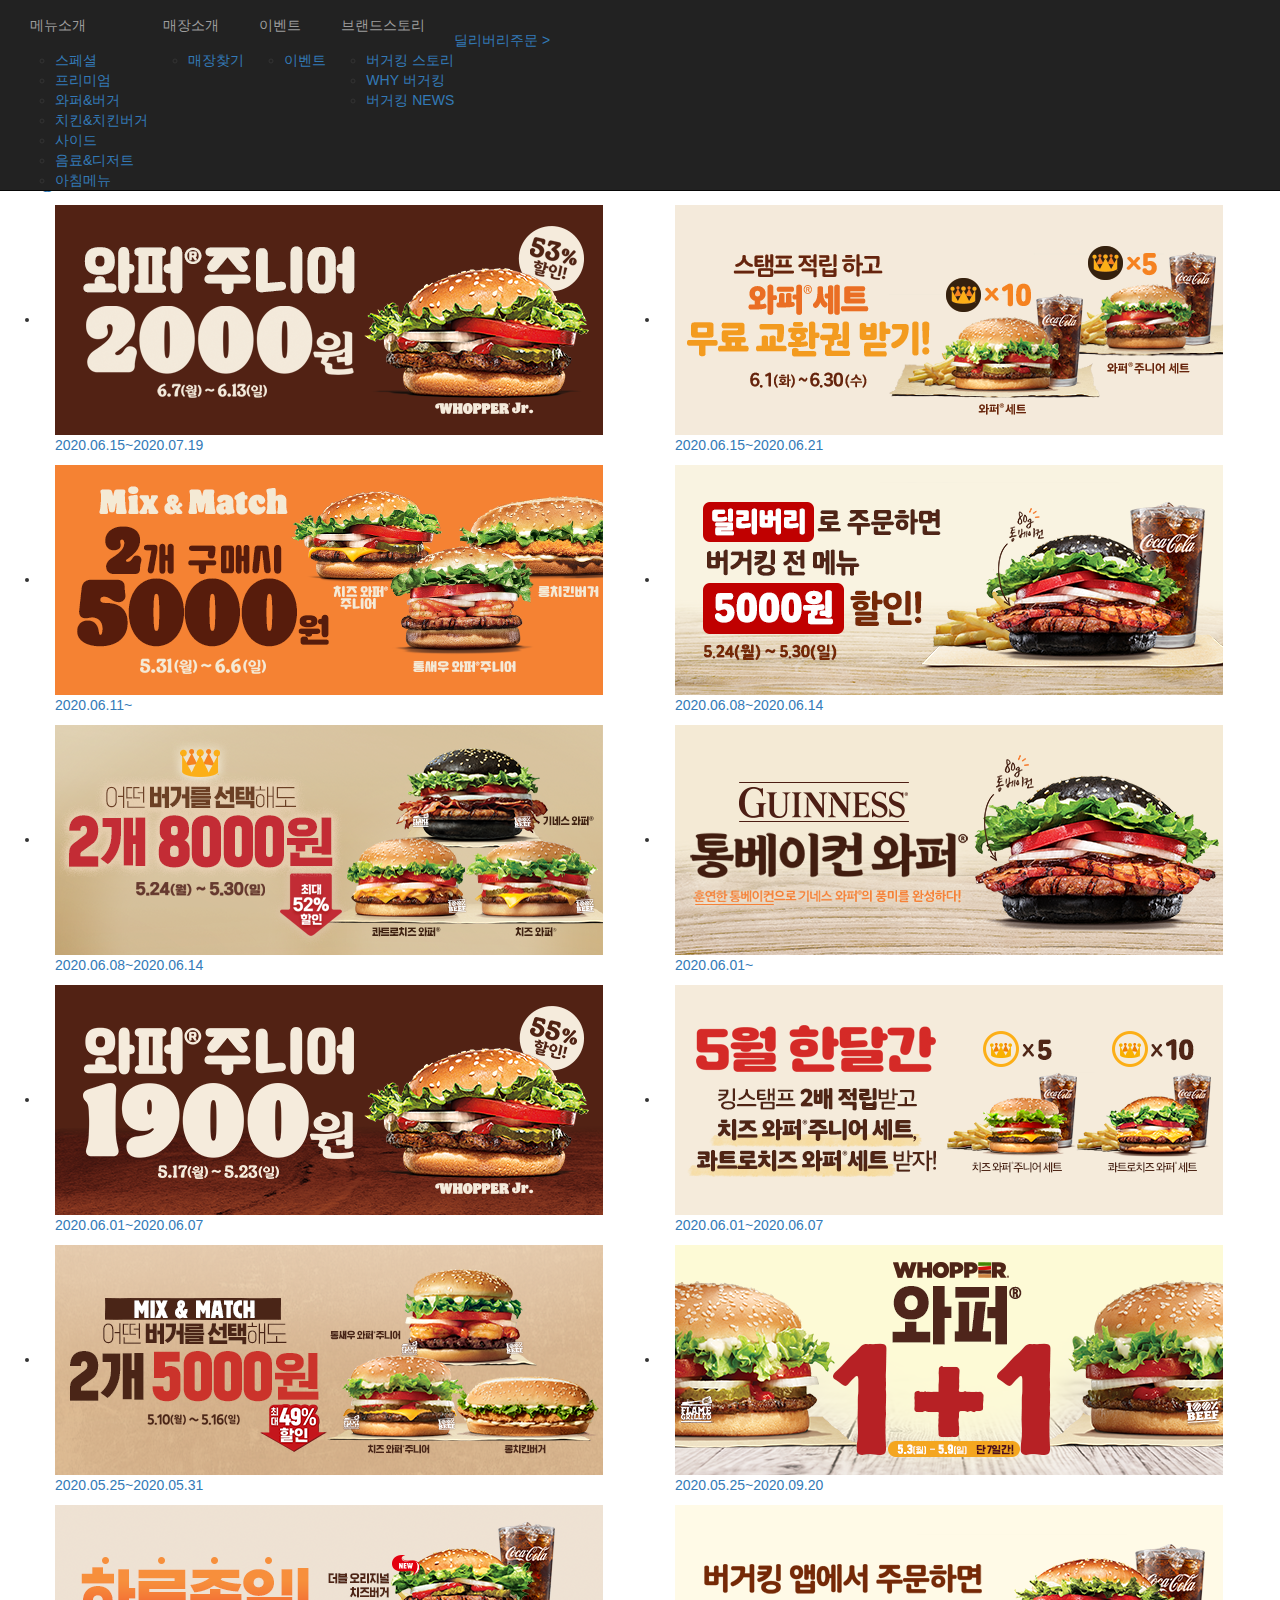
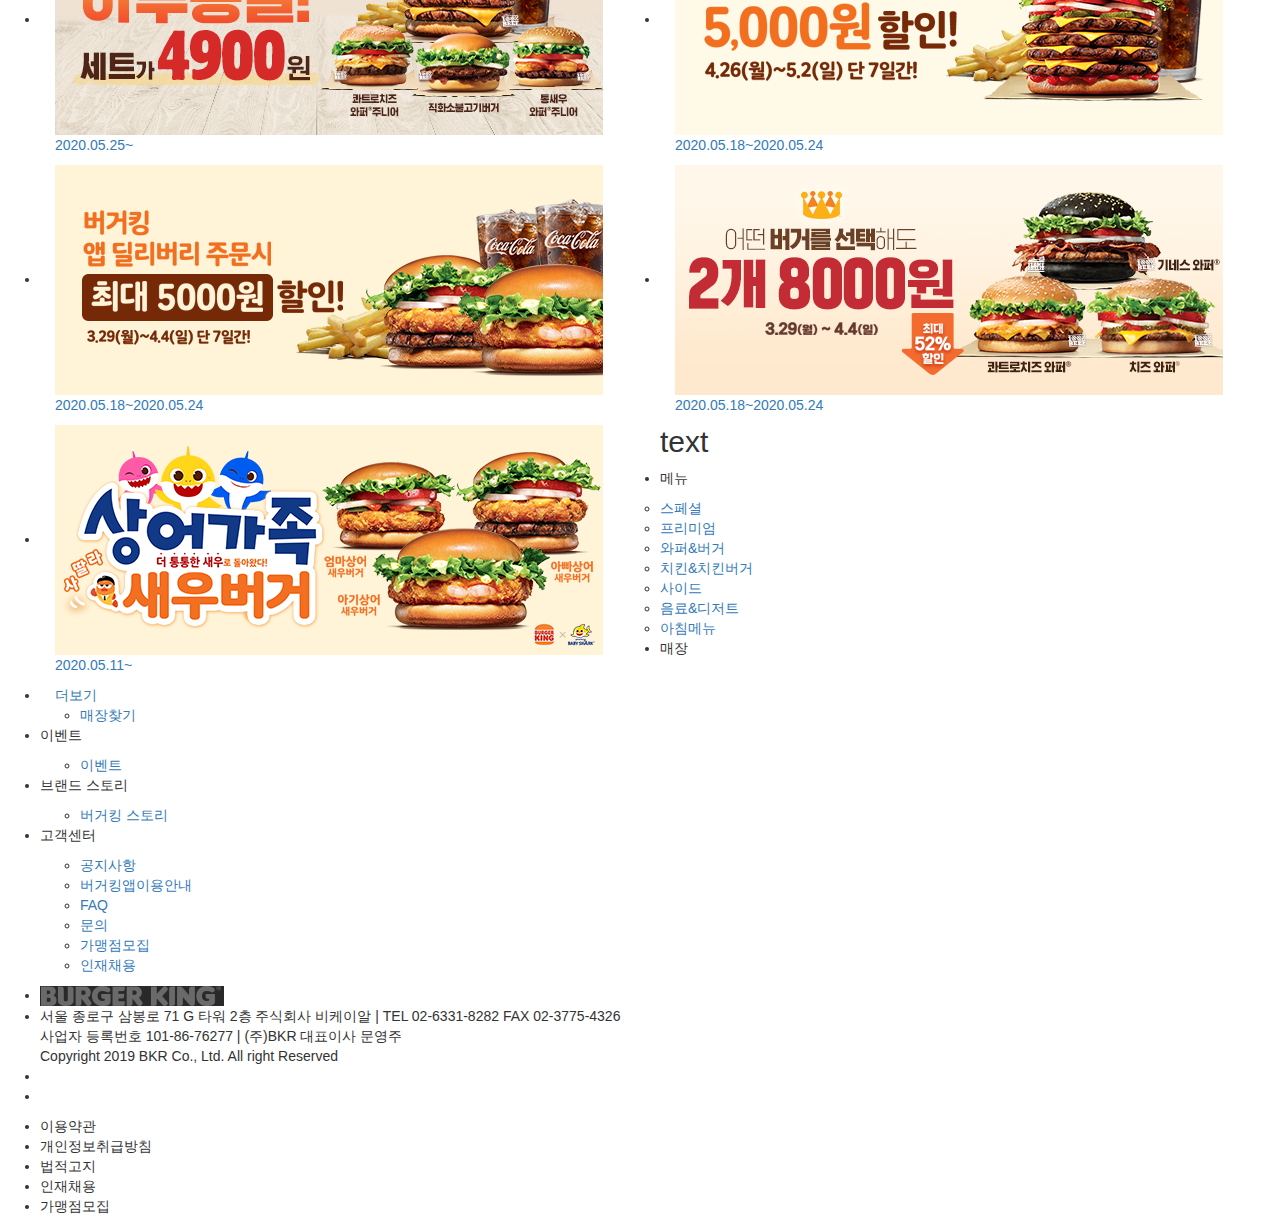
==== event.html @ 0f1036ef "Add files via upload" ====
<!DOCTYPE html>
<html lang="ko">
  <head>
    <meta charset="utf-8">
    <meta http-equiv="X-UA-Compatible" content="IE=edge">
    <meta name="viewport" content="width=device-width, initial-scale=1">
    <!-- 위 3개의 메타 태그는 *반드시* head 태그의 처음에 와야합니다; 어떤 다른 콘텐츠들은 반드시 이 태그들 *다음에* 와야 합니다 -->
    <title>bootstrap template</title>
    <!-- 합쳐지고 최소화된 최신 CSS -->
    <link rel="stylesheet" href="https://maxcdn.bootstrapcdn.com/bootstrap/3.3.2/css/bootstrap.min.css">
	

    <!-- IE8 에서 HTML5 요소와 미디어 쿼리를 위한 HTML5 shim 와 Respond.js -->
    <!-- WARNING: Respond.js 는 당신이 file:// 을 통해 페이지를 볼 때는 동작하지 않습니다. -->
    <!--[if lt IE 9]>
      <script src="https://oss.maxcdn.com/html5shiv/3.7.2/html5shiv.min.js"></script>
      <script src="https://oss.maxcdn.com/respond/1.4.2/respond.min.js"></script>
    <![endif]-->

	<!-- jQuery (부트스트랩의 자바스크립트 플러그인을 위해 필요합니다) -->
    <script src="https://ajax.googleapis.com/ajax/libs/jquery/1.11.2/jquery.min.js"></script>
    <!-- 모든 컴파일된 플러그인을 포함합니다 (아래), 원하지 않는다면 필요한 각각의 파일을 포함하세요 -->
	<!-- 합쳐지고 최소화된 최신 자바스크립트 -->
	 <script src="https://maxcdn.bootstrapcdn.com/bootstrap/3.3.2/js/bootstrap.min.js"></script>
	 <link rel="stylesheet" href="./css/event.css" />
	 <script src="./js/index.js"></script>
  </head>

  <body>	

	<header>
		<nav class="navbar navbar-inverse navbar-fixed-top hn">
		   <div class="container-fluid hnvb2">

			 <div class="navbar-header nh">
				<button class="navbar-toggle" data-toggle="collapse" data-target="#colls">

				  <span class="glyphicon glyphicon-menu-hamburger"></span>
			   </button>
			   <a href="index.html" class="sbtit"><img src="" alt="" /></a>
			 </div>

			 <div class="collapse navbar-collapse gmnav" id="colls">
			 <div class="wrap">
				<a href="index.html"><img class="h1" src="" alt="" /></a>
				<ul class="nav navbar-nav ulnav hdm">
				  <li class="mainmenu mm1"><a href="menu.html">메뉴소개</a>
					<ul class="submenu">
						<li><a href="menu.html">스페셜</a></li>
						<li><a href="menu.html">프리미엄</a></li>
						<li><a href="menu.html">와퍼&버거</a></li>
						<li><a href="menu.html">치킨&치킨버거</a></li>
						<li><a href="menu.html">사이드</a></li>
						<li><a href="menu.html">음료&디저트</a></li>
						<li><a href="menu.html">아침메뉴</a></li>
					</ul>
				  </li>
				  <li class="mainmenu"><a href="index2.html">매장소개</a>
					<ul class="submenu">
						<li><a href="index2.html">매장찾기</a></li>
					</ul>
				  </li>
				  <li class="mainmenu"><a href="event.html">이벤트</a>
					<ul class="submenu">
						<li><a href="event.html">이벤트</a></li>
					</ul>
				  </li>
				  <li class="mainmenu"><a href="history.html">브랜드스토리</a>
					<ul class="submenu">
						<li><a href="history.html">버거킹 스토리</a></li>
						<li><a href="history2.html">WHY 버거킹</a></li>
						<li><a href="history3.html">버거킹 NEWS</a></li>
					</ul>
				  </li>
			   </ul>
				<div class="order">
					<a href="">딜리버리주문 ></a>
				</div>
			 </div>
		  </div>
		 </div>
		</nav>
	</header>	

	<section class="section1">
		<div class="nvbar">
			<div><p>home > 메뉴소개</p></div>
		</div>
		
		<div class="main ">
				<div class="menutitlist col-xs-12 container tapset">
					<h2 class="col-xs-12">이벤트</h2>		

					<ul class="nav nav-tabs">
						<li class="active col-xs-6"><a class="nav-link" data-toggle="tab" href="#event">이벤트</a></li>
						<li class="col-xs-6"><a class="nav-link" data-toggle="tab" href="#s2">신규매장</a></li>
					</ul>
				</div>
				
				<div class="tab-content elist">
				  <div class="tab-pane fade in active eli2" id="event">

					<div class="sbm ">
						<ul class="">
							<li class=""><a href="">전체</a></li>
							<li class=""><a href="">진행중</a></li>
							<li class=""><a href="">종료</a></li>
						</ul>
					</div>

					<ul>
						<li class="col-sm-6 col-xs-12"><a href=""><img src="./img/e1.png" alt="" /><p>2020.06.15~2020.07.19</p></a></li>
						<li class="col-sm-6 col-xs-12"><a href=""><img src="./img/e2.png" alt="" /><p>2020.06.15~2020.06.21</p></a></li>
						<li class="col-sm-6 col-xs-12"><a href=""><img src="./img/e3.png" alt="" /><p>2020.06.11~</p></a></li>
						<li class="col-sm-6 col-xs-12"><a href=""><img src="./img/e4.png" alt="" /><p>2020.06.08~2020.06.14</p></a></li>
						<li class="col-sm-6 col-xs-12"><a href=""><img src="./img/e5.png" alt="" /><p>2020.06.08~2020.06.14</p></a></li>
						<li class="col-sm-6 col-xs-12"><a href=""><img src="./img/e6.png" alt="" /><p>2020.06.01~</p></a></li>
						<li class="col-sm-6 col-xs-12"><a href=""><img src="./img/e7.png" alt="" /><p>2020.06.01~2020.06.07</p></a></li>
						<li class="col-sm-6 col-xs-12"><a href=""><img src="./img/e8.png" alt="" /><p>2020.06.01~2020.06.07</p></a></li>
						<li class="col-sm-6 col-xs-12"><a href=""><img src="./img/e9.png" alt="" /><p>2020.05.25~2020.05.31</p></a></li>
						<li class="col-sm-6 col-xs-12"><a href=""><img src="./img/e10.png" alt="" /><p>2020.05.25~2020.09.20</p></a></li>
						<li class="col-sm-6 col-xs-12"><a href=""><img src="./img/e11.png" alt="" /><p>2020.05.25~</p></a></li>
						<li class="col-sm-6 col-xs-12"><a href=""><img src="./img/e12.png" alt="" /><p>2020.05.18~2020.05.24</p></a></li>
						<li class="col-sm-6 col-xs-12"><a href=""><img src="./img/e13.png" alt="" /><p>2020.05.18~2020.05.24</p></a></li>
						<li class="col-sm-6 col-xs-12"><a href=""><img src="./img/e14.png" alt="" /><p>2020.05.18~2020.05.24</p></a></li>
						<li class="col-sm-6 col-xs-12"><a href=""><img src="./img/e15.png" alt="" /><p>2020.05.11~</p></a></li>
						<li class="col-sm-12 col-xs-12 flag"><a href="">더보기</a></li>

					</ul>
				  </div>

				  <div class="tab-pane fade in eli2" id="s2">
					<ul>
						<li class="col-sm-6 col-xs-12"><a href=""><img src="./img/n1.png" alt="" /><p>2020.06.04~</p></a></li>
						<li class="col-sm-6 col-xs-12"><a href=""><img src="./img/n2.png" alt="" /><p>2020.05.28~</p></a></li>
						<li class="col-sm-6 col-xs-12"><a href=""><img src="./img/n3.png" alt="" /><p>2020.05.27~</p></a></li>
						<li class="col-sm-6 col-xs-12"><a href=""><img src="./img/n4.png" alt="" /><p>2020.05.21~</p></a></li>
						<li class="col-sm-6 col-xs-12"><a href=""><img src="./img/n5.png" alt="" /><p>2020.05.20~</p></a></li>
						<li class="col-sm-6 col-xs-12"><a href=""><img src="./img/n6.png" alt="" /><p>2020.04.29~</p></a></li>
						<li class="col-sm-6 col-xs-12"><a href=""><img src="./img/n7.png" alt="" /><p>2020.04.24~</p></a></li>
						<li class="col-sm-6 col-xs-12"><a href=""><img src="./img/n8.png" alt="" /><p>2020.04.16~</p></a></li>
						<li class="col-sm-6 col-xs-12"><a href=""><img src="./img/n9.png" alt="" /><p>2020.04.14~</p></a></li>
						<li class="col-sm-6 col-xs-12"><a href=""><img src="./img/n10.png" alt="" /><p>2020.04.14~</p></a></li>
						<li class="col-sm-6 col-xs-12"><a href=""><img src="./img/n11.png" alt="" /><p>2020.04.09~</p></a></li>
						<li class="col-sm-6 col-xs-12"><a href=""><img src="./img/n12.png" alt="" /><p>2020.03.31~</p></a></li>
						<li class="col-sm-6 col-xs-12"><a href=""><img src="./img/n13.png" alt="" /><p>2020.03.31~</p></a></li>
						<li class="col-sm-6 col-xs-12"><a href=""><img src="./img/n14.png" alt="" /><p>2020.03.26~</p></a></li>
						<li class="col-sm-6 col-xs-12"><a href=""><img src="./img/n15.png" alt="" /><p>2020.03.12~</p></a></li>
						<li class="col-sm-12 col-xs-12 flag"><a href="">더보기</a></li>
					</ul>
				  </div>
			   </div>
		</div>
	</section>
	<section class="section7">
	<h2 class="texthidden">text</h2>
		<div>
			<ul>
				<li><p>메뉴</p>
					<ul class="s7_sub">
						<li><a href="menu.html">스페셜</a></li>
						<li><a href="menu.html">프리미엄</a></li>
						<li><a href="menu.html">와퍼&버거</a></li>
						<li><a href="menu.html">치킨&치킨버거</a></li>
						<li><a href="menu.html">사이드</a></li>
						<li><a href="menu.html">음료&디저트</a></li>
						<li><a href="menu.html">아침메뉴</a></li>
					</ul>
				</li>
				<li><p>매장</p>
					<ul>
						<li><a href="index2.html">매장찾기</a></li>
					</ul>
				</li>
				<li><p>이벤트</p>
					<ul>
						<li><a href="event.html">이벤트</a></li>
					</ul>
				</li>
				<li><p>브랜드 스토리</p>
					<ul>
						<li><a href="history.html">버거킹 스토리</a></li>
					</ul>
				</li>
				<li><p>고객센터</p>
					<ul>
						<li><a href="">공지사항</a></li>
						<li><a href="">버거킹앱이용안내</a></li>
						<li><a href="">FAQ</a></li>
						<li><a href="">문의</a></li>
						<li><a href="">가맹점모집</a></li>
						<li><a href="">인재채용</a></li>
					</ul>
				</li>
			</ul>
		</div>
	</section>
	<footer>
		<div>
			<ul>
				<li><img src="./img/MADYGwdAD.gif" alt="" /></li>
				<li>
					서울 종로구 삼봉로 71 G 타워 2층 주식회사 비케이알 | TEL 02-6331-8282 FAX 02-3775-4326 <br />
					사업자 등록번호 101-86-76277 | (주)BKR 대표이사 문영주<br />
					Copyright 2019 BKR Co., Ltd. All right Reserved
				</li>
				<li></li>
				<li></li>
			</ul>

			<ul>
				<li>이용약관</li>
				<li>개인정보취급방침</li>
				<li>법적고지</li>
				<li>인재채용</li>
				<li>가맹점모집</li>
			</ul>
		</div>
	</footer>
  <script>
      $('.carousel').carousel()
	</script>
  </body>
</html>
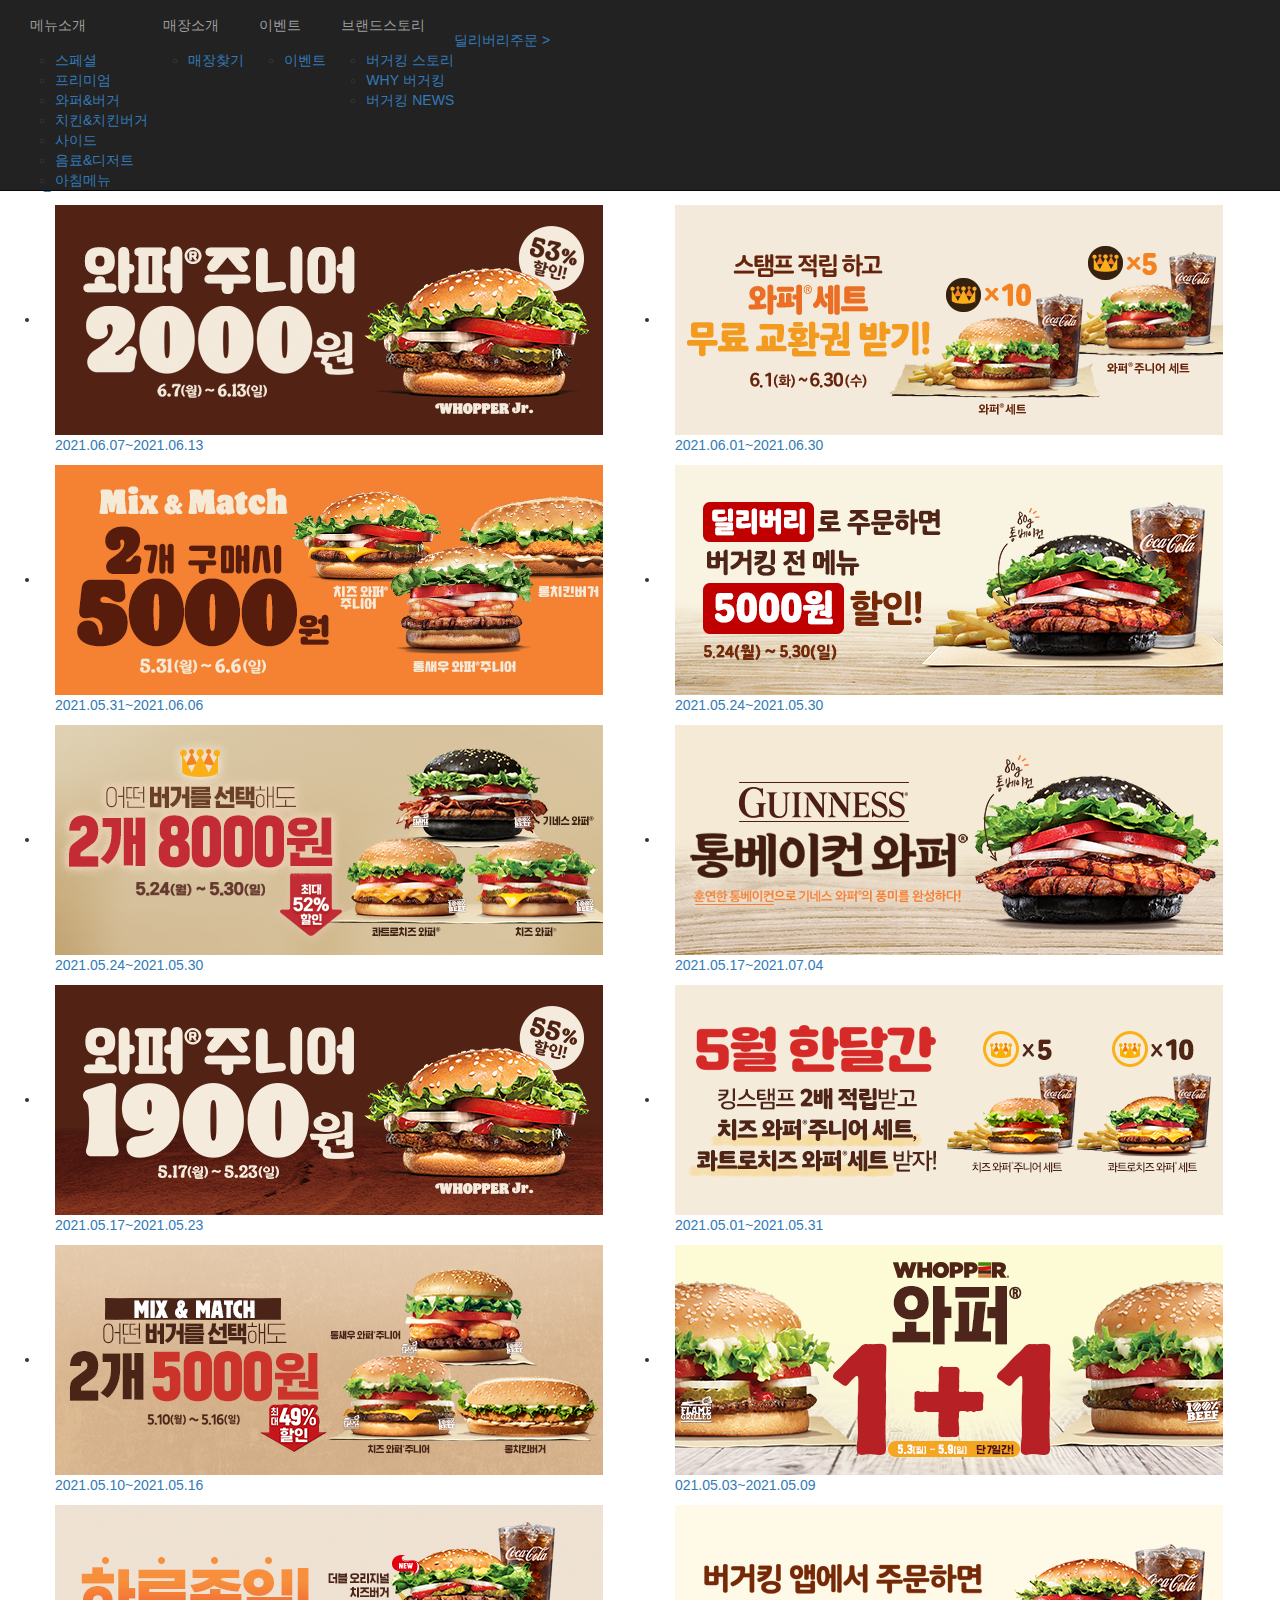
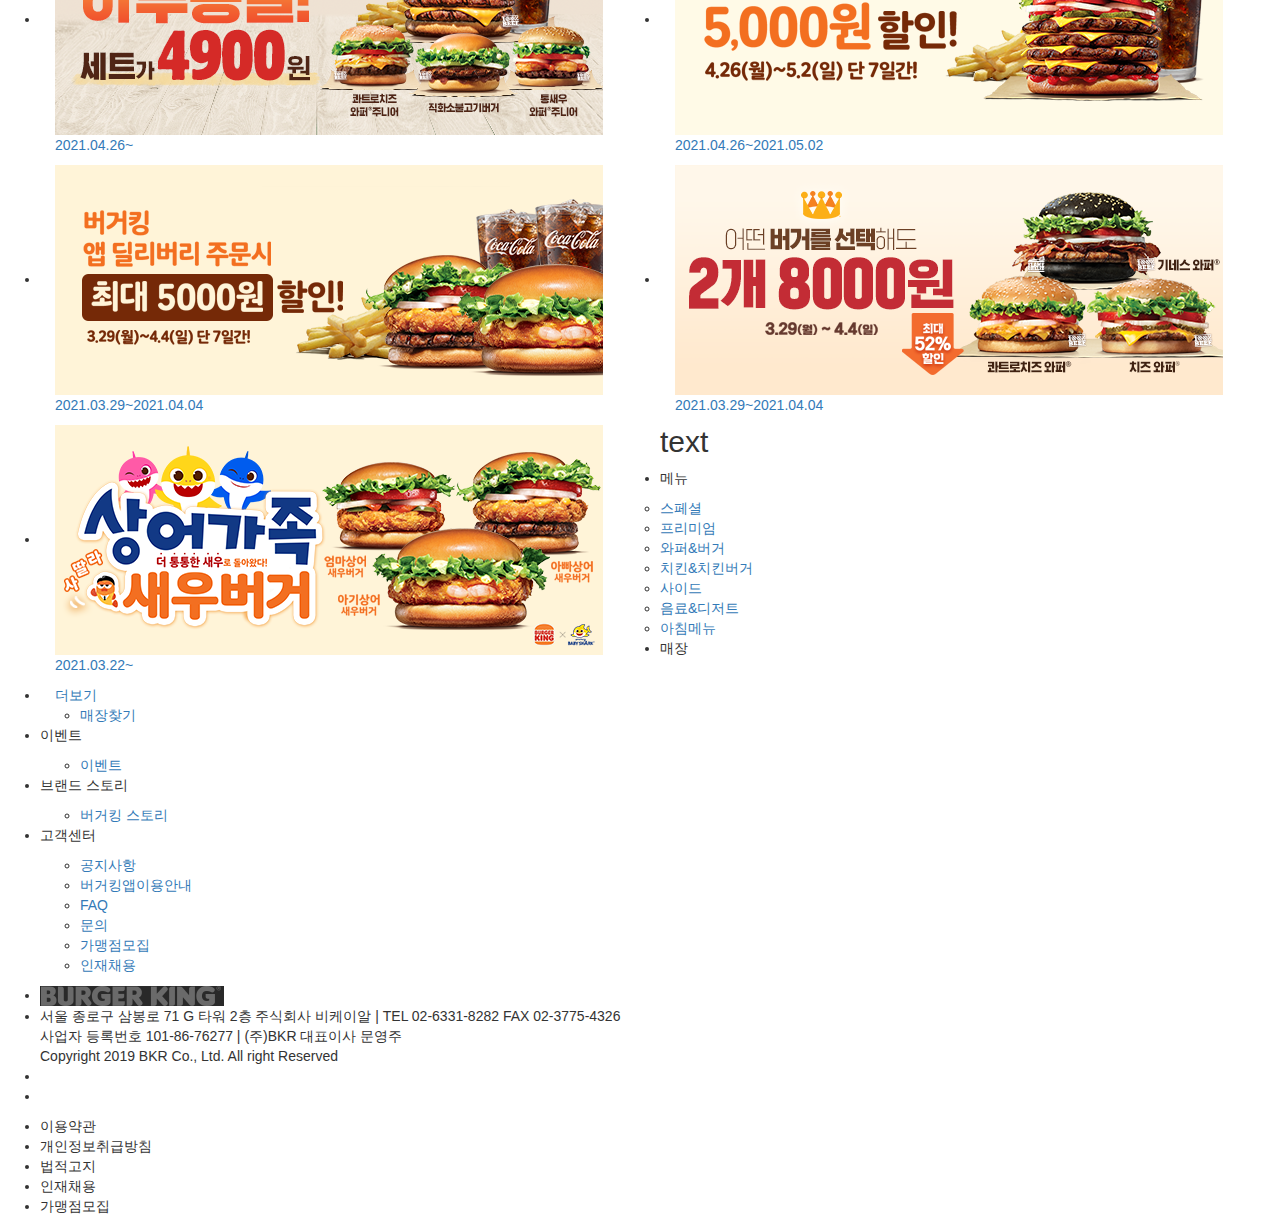
==== commit efc30028: "Add files via upload" ====
--- a/event.html
+++ b/event.html
@@ -109,21 +109,21 @@
 					</div>
 
 					<ul>
-						<li class="col-sm-6 col-xs-12"><a href=""><img src="./img/e1.png" alt="" /><p>2020.06.15~2020.07.19</p></a></li>
-						<li class="col-sm-6 col-xs-12"><a href=""><img src="./img/e2.png" alt="" /><p>2020.06.15~2020.06.21</p></a></li>
-						<li class="col-sm-6 col-xs-12"><a href=""><img src="./img/e3.png" alt="" /><p>2020.06.11~</p></a></li>
-						<li class="col-sm-6 col-xs-12"><a href=""><img src="./img/e4.png" alt="" /><p>2020.06.08~2020.06.14</p></a></li>
-						<li class="col-sm-6 col-xs-12"><a href=""><img src="./img/e5.png" alt="" /><p>2020.06.08~2020.06.14</p></a></li>
-						<li class="col-sm-6 col-xs-12"><a href=""><img src="./img/e6.png" alt="" /><p>2020.06.01~</p></a></li>
-						<li class="col-sm-6 col-xs-12"><a href=""><img src="./img/e7.png" alt="" /><p>2020.06.01~2020.06.07</p></a></li>
-						<li class="col-sm-6 col-xs-12"><a href=""><img src="./img/e8.png" alt="" /><p>2020.06.01~2020.06.07</p></a></li>
-						<li class="col-sm-6 col-xs-12"><a href=""><img src="./img/e9.png" alt="" /><p>2020.05.25~2020.05.31</p></a></li>
-						<li class="col-sm-6 col-xs-12"><a href=""><img src="./img/e10.png" alt="" /><p>2020.05.25~2020.09.20</p></a></li>
-						<li class="col-sm-6 col-xs-12"><a href=""><img src="./img/e11.png" alt="" /><p>2020.05.25~</p></a></li>
-						<li class="col-sm-6 col-xs-12"><a href=""><img src="./img/e12.png" alt="" /><p>2020.05.18~2020.05.24</p></a></li>
-						<li class="col-sm-6 col-xs-12"><a href=""><img src="./img/e13.png" alt="" /><p>2020.05.18~2020.05.24</p></a></li>
-						<li class="col-sm-6 col-xs-12"><a href=""><img src="./img/e14.png" alt="" /><p>2020.05.18~2020.05.24</p></a></li>
-						<li class="col-sm-6 col-xs-12"><a href=""><img src="./img/e15.png" alt="" /><p>2020.05.11~</p></a></li>
+						<li class="col-sm-6 col-xs-12"><a href=""><img src="./img/e1.png" alt="" /><p>2021.06.07~2021.06.13</p></a></li>
+						<li class="col-sm-6 col-xs-12"><a href=""><img src="./img/e2.png" alt="" /><p>2021.06.01~2021.06.30</p></a></li>
+						<li class="col-sm-6 col-xs-12"><a href=""><img src="./img/e3.png" alt="" /><p>2021.05.31~2021.06.06</p></a></li>
+						<li class="col-sm-6 col-xs-12"><a href=""><img src="./img/e4.png" alt="" /><p>2021.05.24~2021.05.30</p></a></li>
+						<li class="col-sm-6 col-xs-12"><a href=""><img src="./img/e5.png" alt="" /><p>2021.05.24~2021.05.30</p></a></li>
+						<li class="col-sm-6 col-xs-12"><a href=""><img src="./img/e6.png" alt="" /><p>2021.05.17~2021.07.04</p></a></li>
+						<li class="col-sm-6 col-xs-12"><a href=""><img src="./img/e7.png" alt="" /><p>2021.05.17~2021.05.23</p></a></li>
+						<li class="col-sm-6 col-xs-12"><a href=""><img src="./img/e8.png" alt="" /><p>2021.05.01~2021.05.31</p></a></li>
+						<li class="col-sm-6 col-xs-12"><a href=""><img src="./img/e9.png" alt="" /><p>2021.05.10~2021.05.16</p></a></li>
+						<li class="col-sm-6 col-xs-12"><a href=""><img src="./img/e10.png" alt="" /><p>021.05.03~2021.05.09</p></a></li>
+						<li class="col-sm-6 col-xs-12"><a href=""><img src="./img/e11.png" alt="" /><p>2021.04.26~</p></a></li>
+						<li class="col-sm-6 col-xs-12"><a href=""><img src="./img/e12.png" alt="" /><p>2021.04.26~2021.05.02</p></a></li>
+						<li class="col-sm-6 col-xs-12"><a href=""><img src="./img/e13.png" alt="" /><p>2021.03.29~2021.04.04</p></a></li>
+						<li class="col-sm-6 col-xs-12"><a href=""><img src="./img/e14.png" alt="" /><p>2021.03.29~2021.04.04</p></a></li>
+						<li class="col-sm-6 col-xs-12"><a href=""><img src="./img/e15.png" alt="" /><p>2021.03.22~</p></a></li>
 						<li class="col-sm-12 col-xs-12 flag"><a href="">더보기</a></li>
 
 					</ul>
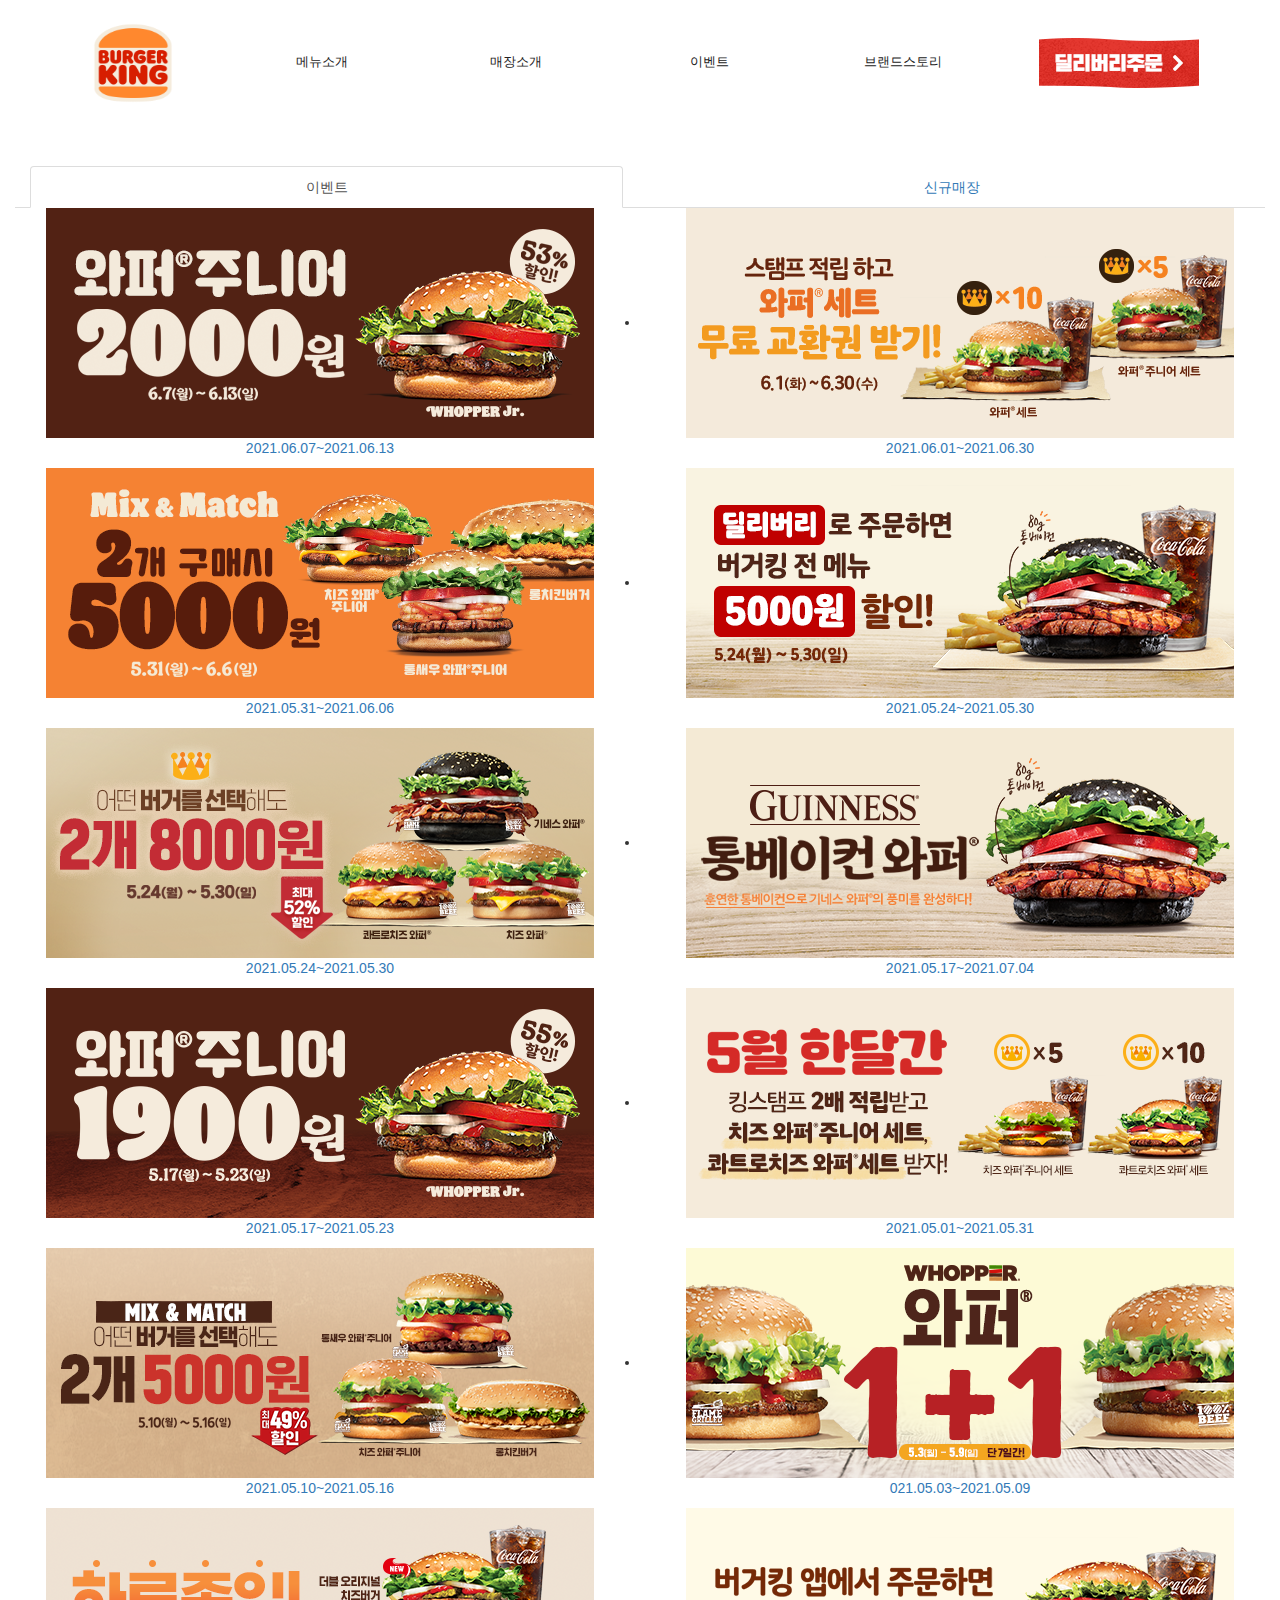
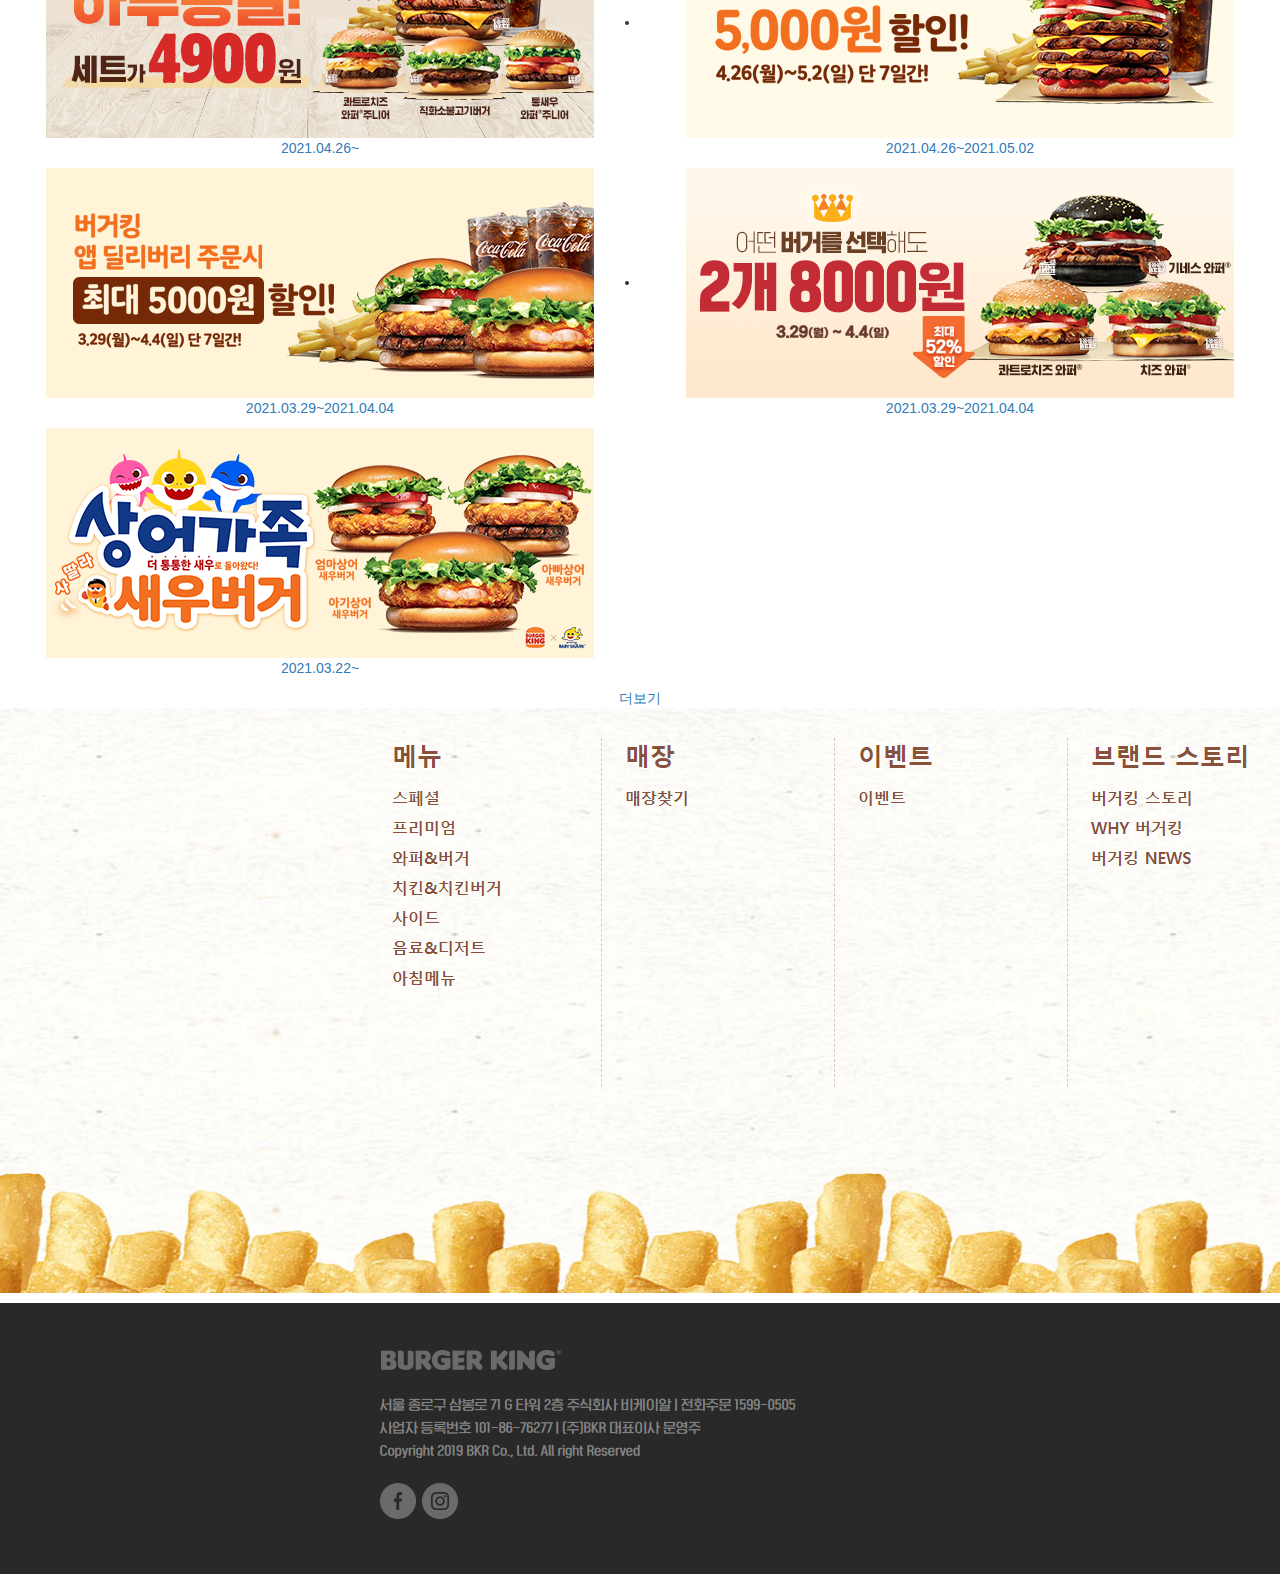
==== commit 0413fbfe: "Add files via upload" ====
--- a/event.html
+++ b/event.html
@@ -24,72 +24,146 @@
 	 <script src="https://maxcdn.bootstrapcdn.com/bootstrap/3.3.2/js/bootstrap.min.js"></script>
 	 <link rel="stylesheet" href="./css/event.css" />
 	 <script src="./js/index.js"></script>
-  </head>
-
-  <body>	
-
-	<header>
-		<nav class="navbar navbar-inverse navbar-fixed-top hn">
-		   <div class="container-fluid hnvb2">
-
-			 <div class="navbar-header nh">
-				<button class="navbar-toggle" data-toggle="collapse" data-target="#colls">
-
-				  <span class="glyphicon glyphicon-menu-hamburger"></span>
-			   </button>
-			   <a href="index.html" class="sbtit"><img src="" alt="" /></a>
-			 </div>
-
-			 <div class="collapse navbar-collapse gmnav" id="colls">
-			 <div class="wrap">
-				<a href="index.html"><img class="h1" src="" alt="" /></a>
-				<ul class="nav navbar-nav ulnav hdm">
-				  <li class="mainmenu mm1"><a href="menu.html">메뉴소개</a>
-					<ul class="submenu">
-						<li><a href="menu.html">스페셜</a></li>
-						<li><a href="menu.html">프리미엄</a></li>
-						<li><a href="menu.html">와퍼&버거</a></li>
-						<li><a href="menu.html">치킨&치킨버거</a></li>
-						<li><a href="menu.html">사이드</a></li>
-						<li><a href="menu.html">음료&디저트</a></li>
-						<li><a href="menu.html">아침메뉴</a></li>
-					</ul>
-				  </li>
-				  <li class="mainmenu"><a href="index2.html">매장소개</a>
-					<ul class="submenu">
-						<li><a href="index2.html">매장찾기</a></li>
-					</ul>
-				  </li>
-				  <li class="mainmenu"><a href="event.html">이벤트</a>
-					<ul class="submenu">
-						<li><a href="event.html">이벤트</a></li>
-					</ul>
-				  </li>
-				  <li class="mainmenu"><a href="history.html">브랜드스토리</a>
-					<ul class="submenu">
-						<li><a href="history.html">버거킹 스토리</a></li>
-						<li><a href="history2.html">WHY 버거킹</a></li>
-						<li><a href="history3.html">버거킹 NEWS</a></li>
-					</ul>
-				  </li>
-			   </ul>
-				<div class="order">
-					<a href="">딜리버리주문 ></a>
-				</div>
-			 </div>
-		  </div>
-		 </div>
-		</nav>
-	</header>	
+   <style>
+*{
+    margin:0;
+    padding:0;
+    position: relative;
+    /*border:1px solid red;*/
+}
+ .clear{
+    clear:both;
+}
+#logo{
+    margin: 50px;
+}
+
+.menu{
+    width:100px;
+    margin: 20px 45px 15px 45px;
+    padding: 10px;
+    display: inline-block;
+    color: #222;
+    /*font-weight: bold;*/
+    font-size: 13px;
+    font-family: 휴먼둥근헤드라인;
+}
+
+.down{
+    position: relative;
+    display: inline-block;
+}
+
+.down-content{
+    width:3000px;
+    height:300px;
+    position: absolute;
+    left: -1070px;
+    display: none;
+    background-color: rgba(255,255,255,0.9);
+    z-index: 10;
+}
+
+.down-content a{
+    display: block;
+    color: #888;
+    padding: 15px;
+    text-decoration: none;
+}
+.down-content th{
+    width: 210px;
+}
+.down-content a:hover {
+    color: #ff9900; 
+    text-decoration: underline;
+}
+.down:hover .down-content {
+    display: block;
+}
+
+
+#login{
+    display: inline-block;
+    margin:35px;
+}
+#login li{
+    padding-left:40px;
+    list-style-type: none;
+    display: inline;
+}
+#login a{
+    text-decoration: none;
+    color:black;
+}
+</style>
+</head>
+<body>
+    <center>
+        <header>
+            <a id=logo href='index.html' target=section><img src='./img/Burger_King_2020.svg.png' width=80px height=80px></a>
+
+            <nav class="down">
+                <div class="menu">메뉴소개</div>
+                <div class="menu">매장소개</div>
+                <div class="menu">이벤트</div>
+                <div class="menu">브랜드스토리</div>
+                <div class="down-content">
+                    <table border=0>
+                         <tr>
+                            <th><a href='menu.html'>스페셜&할인팩</a></th>
+                            <th><a href='index2.html' target="section">매장찾기</a></th>
+                            <th><a href='event.html' target=section>이벤트</a></th>
+                            <th><a href='history.html'>버거킹 스토리</a></th>
+                        </tr>
+
+                        <tr>
+                            <th><a href='' target="section">프리미엄</a></th>
+                            <th></th>
+                            <th></th>
+                            <th><a href='' target="section">WHY 버거킹</a></th>
+                        </tr>
+                        <tr>
+                            <th><a href=''>와퍼</a></th>
+                            <th></th>
+                            <th></th>
+                            <th><a href=''>버거킹 NEWS</a></th>
+                            
+                        </tr>
+                        <tr>
+                            <th><a href=''>올데이킹&치킨버거</a></th>
+                            <th></th>
+                            <th></th>
+                            <th></th>
+                        </tr>
+                        <tr>
+                            <th><a href=''>사이드</a></th>
+                            <th></th>
+                            <th></th>
+                            <th></th>
+                        </tr>
+                        <tr>
+                            <th><a href=''>음료&디저트</a></th>
+                            <th></th>
+                            <th></th>
+                            <th></th>
+                        </tr>
+                    </table>
+                </div>
+            </nav>
+
+            <ul id=login>
+                <img src="./img/delivery.png">
+            </ul>
+        </header>
 
 	<section class="section1">
 		<div class="nvbar">
-			<div><p>home > 메뉴소개</p></div>
+			<div><p></p></div>
 		</div>
 		
 		<div class="main ">
 				<div class="menutitlist col-xs-12 container tapset">
-					<h2 class="col-xs-12">이벤트</h2>		
+					<h2 class="col-xs-12"></h2>		
 
 					<ul class="nav nav-tabs">
 						<li class="active col-xs-6"><a class="nav-link" data-toggle="tab" href="#event">이벤트</a></li>
@@ -101,11 +175,7 @@
 				  <div class="tab-pane fade in active eli2" id="event">
 
 					<div class="sbm ">
-						<ul class="">
-							<li class=""><a href="">전체</a></li>
-							<li class=""><a href="">진행중</a></li>
-							<li class=""><a href="">종료</a></li>
-						</ul>
+						
 					</div>
 
 					<ul>
@@ -152,71 +222,21 @@
 			   </div>
 		</div>
 	</section>
+
 	<section class="section7">
-	<h2 class="texthidden">text</h2>
+	<h2 class="texthidden"></h2>
 		<div>
-			<ul>
-				<li><p>메뉴</p>
-					<ul class="s7_sub">
-						<li><a href="menu.html">스페셜</a></li>
-						<li><a href="menu.html">프리미엄</a></li>
-						<li><a href="menu.html">와퍼&버거</a></li>
-						<li><a href="menu.html">치킨&치킨버거</a></li>
-						<li><a href="menu.html">사이드</a></li>
-						<li><a href="menu.html">음료&디저트</a></li>
-						<li><a href="menu.html">아침메뉴</a></li>
-					</ul>
-				</li>
-				<li><p>매장</p>
-					<ul>
-						<li><a href="index2.html">매장찾기</a></li>
-					</ul>
-				</li>
-				<li><p>이벤트</p>
-					<ul>
-						<li><a href="event.html">이벤트</a></li>
-					</ul>
-				</li>
-				<li><p>브랜드 스토리</p>
-					<ul>
-						<li><a href="history.html">버거킹 스토리</a></li>
-					</ul>
-				</li>
-				<li><p>고객센터</p>
-					<ul>
-						<li><a href="">공지사항</a></li>
-						<li><a href="">버거킹앱이용안내</a></li>
-						<li><a href="">FAQ</a></li>
-						<li><a href="">문의</a></li>
-						<li><a href="">가맹점모집</a></li>
-						<li><a href="">인재채용</a></li>
-					</ul>
-				</li>
-			</ul>
+			<img src="./img/bg_botmenu.3d4b484b.png">
 		</div>
 	</section>
+
 	<footer>
+	<h4 class="texthidden"></h4>
 		<div>
-			<ul>
-				<li><img src="./img/MADYGwdAD.gif" alt="" /></li>
-				<li>
-					서울 종로구 삼봉로 71 G 타워 2층 주식회사 비케이알 | TEL 02-6331-8282 FAX 02-3775-4326 <br />
-					사업자 등록번호 101-86-76277 | (주)BKR 대표이사 문영주<br />
-					Copyright 2019 BKR Co., Ltd. All right Reserved
-				</li>
-				<li></li>
-				<li></li>
-			</ul>
-
-			<ul>
-				<li>이용약관</li>
-				<li>개인정보취급방침</li>
-				<li>법적고지</li>
-				<li>인재채용</li>
-				<li>가맹점모집</li>
-			</ul>
-		</div>
+				<img src="./img/footer.png" alt="" />
+				</div>
 	</footer>
+
   <script>
       $('.carousel').carousel()
 	</script>
